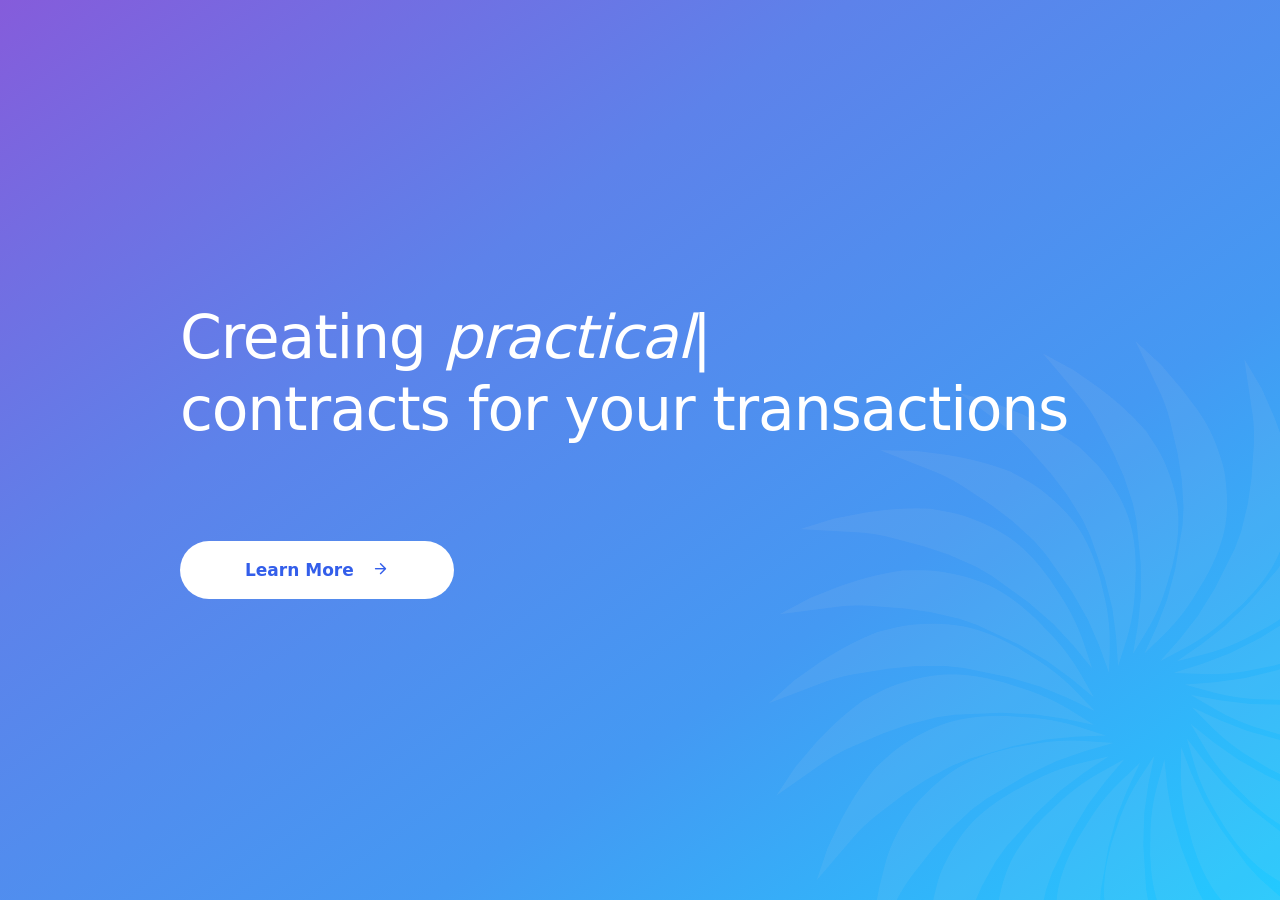
==== index.html @ 9eae4f47 "Initial commit" ====
<!doctype html>
<html lang="en">
  <head>
    <!--Website designed and developed by Drie Design. Have an exciting project in mind? Reach out to info@drie.design and check out our projects at https://drie.design -->

    <meta charset="utf-8" />
    <meta name="viewport" content="width=device-width, initial-scale=1" />
    
    <!-- Favicon -->
    <link rel="shortcut icon" href="./assets/img/favicon/faviconPurple.png" type="image/x-icon" />
    
    <!-- Map CSS -->
    <link rel="stylesheet" href="https://api.mapbox.com/mapbox-gl-js/v0.53.0/mapbox-gl.css" />
    
    <!-- Libs CSS -->
    <link rel="stylesheet" href="./assets/css/libs.bundle.css" />
    
    <!-- Theme CSS -->
    <link rel="stylesheet" href="./assets/css/theme.bundle.css" />

    <!-- Custom CSS -->
    <link rel="stylesheet" href="./assets/css/custom.css" />
    
    <!-- Title -->
    <title>Sarrah Borrey Law</title>
  </head>
  <body>

    
      
    
        <!-- Brand -->
        <!-- <a class="navbar-brand position-absolute top-0 right-0" href="./index.html">
          <img src="./assets/img/brand.png" class="navbar-brand-img" alt="..." width="50px">
        </a>
         -->
    

    <!-- WELCOME -->
    <section class="vh-100 gradientbg d-flex align-items-center">

        <!-- Image -->
        <img src="assets/img/Home/gearOutline.png" class="opacity-0 d-md-block d-none h-70 w-10 position-absolute end-0 bottom-0" alt="..." data-aos="fade-up" data-aos-delay="100">

      <div class="container">
        <div class="align-items-center">
          <!-- <div class="col-12 col-md-5 col-lg-6 order-md-2"> -->
           
        
          </div>
        

            <!-- Heading -->
            <h1 class="display-2 text-start text-white">
              Creating <span><span class = "fst-italic" data-typed='{"strings": ["practical", "professional", "effective"]}'></span></span> <br>
              contracts for your transactions
            </h1>

            <!-- Text -->
            
            <!-- Buttons -->
            <div class="text-center pt-10 text-md-start">
              <a href="home.html" class="btn btn-index btn-white lift">
                Learn More <i class="fe fe-arrow-right d-none d-md-inline ms-3"></i>
              </a>
            </div>

          </div>
        </div> <!-- / .row -->
      </div> <!-- / .container -->
    </section>



    <!-- JAVASCRIPT -->
    <!-- Map JS -->
    <script src='https://api.mapbox.com/mapbox-gl-js/v0.53.0/mapbox-gl.js'></script>
    
    <!-- Vendor JS -->
    <script src="./assets/js/vendor.bundle.js"></script>
    
    <!-- Theme JS -->
    <script src="./assets/js/theme.bundle.js"></script>

  </body>
</html>
---- assets/css/libs.bundle.css ----
[data-aos][data-aos][data-aos-duration="50"],body[data-aos-duration="50"] [data-aos]{transition-duration:50ms}[data-aos][data-aos][data-aos-delay="50"],body[data-aos-delay="50"] [data-aos]{transition-delay:0s}[data-aos][data-aos][data-aos-delay="50"].aos-animate,body[data-aos-delay="50"] [data-aos].aos-animate{transition-delay:50ms}[data-aos][data-aos][data-aos-duration="100"],body[data-aos-duration="100"] [data-aos]{transition-duration:.1s}[data-aos][data-aos][data-aos-delay="100"],body[data-aos-delay="100"] [data-aos]{transition-delay:0s}[data-aos][data-aos][data-aos-delay="100"].aos-animate,body[data-aos-delay="100"] [data-aos].aos-animate{transition-delay:.1s}[data-aos][data-aos][data-aos-duration="150"],body[data-aos-duration="150"] [data-aos]{transition-duration:.15s}[data-aos][data-aos][data-aos-delay="150"],body[data-aos-delay="150"] [data-aos]{transition-delay:0s}[data-aos][data-aos][data-aos-delay="150"].aos-animate,body[data-aos-delay="150"] [data-aos].aos-animate{transition-delay:.15s}[data-aos][data-aos][data-aos-duration="200"],body[data-aos-duration="200"] [data-aos]{transition-duration:.2s}[data-aos][data-aos][data-aos-delay="200"],body[data-aos-delay="200"] [data-aos]{transition-delay:0s}[data-aos][data-aos][data-aos-delay="200"].aos-animate,body[data-aos-delay="200"] [data-aos].aos-animate{transition-delay:.2s}[data-aos][data-aos][data-aos-duration="250"],body[data-aos-duration="250"] [data-aos]{transition-duration:.25s}[data-aos][data-aos][data-aos-delay="250"],body[data-aos-delay="250"] [data-aos]{transition-delay:0s}[data-aos][data-aos][data-aos-delay="250"].aos-animate,body[data-aos-delay="250"] [data-aos].aos-animate{transition-delay:.25s}[data-aos][data-aos][data-aos-duration="300"],body[data-aos-duration="300"] [data-aos]{transition-duration:.3s}[data-aos][data-aos][data-aos-delay="300"],body[data-aos-delay="300"] [data-aos]{transition-delay:0s}[data-aos][data-aos][data-aos-delay="300"].aos-animate,body[data-aos-delay="300"] [data-aos].aos-animate{transition-delay:.3s}[data-aos][data-aos][data-aos-duration="350"],body[data-aos-duration="350"] [data-aos]{transition-duration:.35s}[data-aos][data-aos][data-aos-delay="350"],body[data-aos-delay="350"] [data-aos]{transition-delay:0s}[data-aos][data-aos][data-aos-delay="350"].aos-animate,body[data-aos-delay="350"] [data-aos].aos-animate{transition-delay:.35s}[data-aos][data-aos][data-aos-duration="400"],body[data-aos-duration="400"] [data-aos]{transition-duration:.4s}[data-aos][data-aos][data-aos-delay="400"],body[data-aos-delay="400"] [data-aos]{transition-delay:0s}[data-aos][data-aos][data-aos-delay="400"].aos-animate,body[data-aos-delay="400"] [data-aos].aos-animate{transition-delay:.4s}[data-aos][data-aos][data-aos-duration="450"],body[data-aos-duration="450"] [data-aos]{transition-duration:.45s}[data-aos][data-aos][data-aos-delay="450"],body[data-aos-delay="450"] [data-aos]{transition-delay:0s}[data-aos][data-aos][data-aos-delay="450"].aos-animate,body[data-aos-delay="450"] [data-aos].aos-animate{transition-delay:.45s}[data-aos][data-aos][data-aos-duration="500"],body[data-aos-duration="500"] [data-aos]{transition-duration:.5s}[data-aos][data-aos][data-aos-delay="500"],body[data-aos-delay="500"] [data-aos]{transition-delay:0s}[data-aos][data-aos][data-aos-delay="500"].aos-animate,body[data-aos-delay="500"] [data-aos].aos-animate{transition-delay:.5s}[data-aos][data-aos][data-aos-duration="550"],body[data-aos-duration="550"] [data-aos]{transition-duration:.55s}[data-aos][data-aos][data-aos-delay="550"],body[data-aos-delay="550"] [data-aos]{transition-delay:0s}[data-aos][data-aos][data-aos-delay="550"].aos-animate,body[data-aos-delay="550"] [data-aos].aos-animate{transition-delay:.55s}[data-aos][data-aos][data-aos-duration="600"],body[data-aos-duration="600"] [data-aos]{transition-duration:.6s}[data-aos][data-aos][data-aos-delay="600"],body[data-aos-delay="600"] [data-aos]{transition-delay:0s}[data-aos][data-aos][data-aos-delay="600"].aos-animate,body[data-aos-delay="600"] [data-aos].aos-animate{transition-delay:.6s}[data-aos][data-aos][data-aos-duration="650"],body[data-aos-duration="650"] [data-aos]{transition-duration:.65s}[data-aos][data-aos][data-aos-delay="650"],body[data-aos-delay="650"] [data-aos]{transition-delay:0s}[data-aos][data-aos][data-aos-delay="650"].aos-animate,body[data-aos-delay="650"] [data-aos].aos-animate{transition-delay:.65s}[data-aos][data-aos][data-aos-duration="700"],body[data-aos-duration="700"] [data-aos]{transition-duration:.7s}[data-aos][data-aos][data-aos-delay="700"],body[data-aos-delay="700"] [data-aos]{transition-delay:0s}[data-aos][data-aos][data-aos-delay="700"].aos-animate,body[data-aos-delay="700"] [data-aos].aos-animate{transition-delay:.7s}[data-aos][data-aos][data-aos-duration="750"],body[data-aos-duration="750"] [data-aos]{transition-duration:.75s}[data-aos][data-aos][data-aos-delay="750"],body[data-aos-delay="750"] [data-aos]{transition-delay:0s}[data-aos][data-aos][data-aos-delay="750"].aos-animate,body[data-aos-delay="750"] [data-aos].aos-animate{transition-delay:.75s}[data-aos][data-aos][data-aos-duration="800"],body[data-aos-duration="800"] [data-aos]{transition-duration:.8s}[data-aos][data-aos][data-aos-delay="800"],body[data-aos-delay="800"] [data-aos]{transition-delay:0s}[data-aos][data-aos][data-aos-delay="800"].aos-animate,body[data-aos-delay="800"] [data-aos].aos-animate{transition-delay:.8s}[data-aos][data-aos][data-aos-duration="850"],body[data-aos-duration="850"] [data-aos]{transition-duration:.85s}[data-aos][data-aos][data-aos-delay="850"],body[data-aos-delay="850"] [data-aos]{transition-delay:0s}[data-aos][data-aos][data-aos-delay="850"].aos-animate,body[data-aos-delay="850"] [data-aos].aos-animate{transition-delay:.85s}[data-aos][data-aos][data-aos-duration="900"],body[data-aos-duration="900"] [data-aos]{transition-duration:.9s}[data-aos][data-aos][data-aos-delay="900"],body[data-aos-delay="900"] [data-aos]{transition-delay:0s}[data-aos][data-aos][data-aos-delay="900"].aos-animate,body[data-aos-delay="900"] [data-aos].aos-animate{transition-delay:.9s}[data-aos][data-aos][data-aos-duration="950"],body[data-aos-duration="950"] [data-aos]{transition-duration:.95s}[data-aos][data-aos][data-aos-delay="950"],body[data-aos-delay="950"] [data-aos]{transition-delay:0s}[data-aos][data-aos][data-aos-delay="950"].aos-animate,body[data-aos-delay="950"] [data-aos].aos-animate{transition-delay:.95s}[data-aos][data-aos][data-aos-duration="1000"],body[data-aos-duration="1000"] [data-aos]{transition-duration:1s}[data-aos][data-aos][data-aos-delay="1000"],body[data-aos-delay="1000"] [data-aos]{transition-delay:0s}[data-aos][data-aos][data-aos-delay="1000"].aos-animate,body[data-aos-delay="1000"] [data-aos].aos-animate{transition-delay:1s}[data-aos][data-aos][data-aos-duration="1050"],body[data-aos-duration="1050"] [data-aos]{transition-duration:1.05s}[data-aos][data-aos][data-aos-delay="1050"],body[data-aos-delay="1050"] [data-aos]{transition-delay:0s}[data-aos][data-aos][data-aos-delay="1050"].aos-animate,body[data-aos-delay="1050"] [data-aos].aos-animate{transition-delay:1.05s}[data-aos][data-aos][data-aos-duration="1100"],body[data-aos-duration="1100"] [data-aos]{transition-duration:1.1s}[data-aos][data-aos][data-aos-delay="1100"],body[data-aos-delay="1100"] [data-aos]{transition-delay:0s}[data-aos][data-aos][data-aos-delay="1100"].aos-animate,body[data-aos-delay="1100"] [data-aos].aos-animate{transition-delay:1.1s}[data-aos][data-aos][data-aos-duration="1150"],body[data-aos-duration="1150"] [data-aos]{transition-duration:1.15s}[data-aos][data-aos][data-aos-delay="1150"],body[data-aos-delay="1150"] [data-aos]{transition-delay:0s}[data-aos][data-aos][data-aos-delay="1150"].aos-animate,body[data-aos-delay="1150"] [data-aos].aos-animate{transition-delay:1.15s}[data-aos][data-aos][data-aos-duration="1200"],body[data-aos-duration="1200"] [data-aos]{transition-duration:1.2s}[data-aos][data-aos][data-aos-delay="1200"],body[data-aos-delay="1200"] [data-aos]{transition-delay:0s}[data-aos][data-aos][data-aos-delay="1200"].aos-animate,body[data-aos-delay="1200"] [data-aos].aos-animate{transition-delay:1.2s}[data-aos][data-aos][data-aos-duration="1250"],body[data-aos-duration="1250"] [data-aos]{transition-duration:1.25s}[data-aos][data-aos][data-aos-delay="1250"],body[data-aos-delay="1250"] [data-aos]{transition-delay:0s}[data-aos][data-aos][data-aos-delay="1250"].aos-animate,body[data-aos-delay="1250"] [data-aos].aos-animate{transition-delay:1.25s}[data-aos][data-aos][data-aos-duration="1300"],body[data-aos-duration="1300"] [data-aos]{transition-duration:1.3s}[data-aos][data-aos][data-aos-delay="1300"],body[data-aos-delay="1300"] [data-aos]{transition-delay:0s}[data-aos][data-aos][data-aos-delay="1300"].aos-animate,body[data-aos-delay="1300"] [data-aos].aos-animate{transition-delay:1.3s}[data-aos][data-aos][data-aos-duration="1350"],body[data-aos-duration="1350"] [data-aos]{transition-duration:1.35s}[data-aos][data-aos][data-aos-delay="1350"],body[data-aos-delay="1350"] [data-aos]{transition-delay:0s}[data-aos][data-aos][data-aos-delay="1350"].aos-animate,body[data-aos-delay="1350"] [data-aos].aos-animate{transition-delay:1.35s}[data-aos][data-aos][data-aos-duration="1400"],body[data-aos-duration="1400"] [data-aos]{transition-duration:1.4s}[data-aos][data-aos][data-aos-delay="1400"],body[data-aos-delay="1400"] [data-aos]{transition-delay:0s}[data-aos][data-aos][data-aos-delay="1400"].aos-animate,body[data-aos-delay="1400"] [data-aos].aos-animate{transition-delay:1.4s}[data-aos][data-aos][data-aos-duration="1450"],body[data-aos-duration="1450"] [data-aos]{transition-duration:1.45s}[data-aos][data-aos][data-aos-delay="1450"],body[data-aos-delay="1450"] [data-aos]{transition-delay:0s}[data-aos][data-aos][data-aos-delay="1450"].aos-animate,body[data-aos-delay="1450"] [data-aos].aos-animate{transition-delay:1.45s}[data-aos][data-aos][data-aos-duration="1500"],body[data-aos-duration="1500"] [data-aos]{transition-duration:1.5s}[data-aos][data-aos][data-aos-delay="1500"],body[data-aos-delay="1500"] [data-aos]{transition-delay:0s}[data-aos][data-aos][data-aos-delay="1500"].aos-animate,body[data-aos-delay="1500"] [data-aos].aos-animate{transition-delay:1.5s}[data-aos][data-aos][data-aos-duration="1550"],body[data-aos-duration="1550"] [data-aos]{transition-duration:1.55s}[data-aos][data-aos][data-aos-delay="1550"],body[data-aos-delay="1550"] [data-aos]{transition-delay:0s}[data-aos][data-aos][data-aos-delay="1550"].aos-animate,body[data-aos-delay="1550"] [data-aos].aos-animate{transition-delay:1.55s}[data-aos][data-aos][data-aos-duration="1600"],body[data-aos-duration="1600"] [data-aos]{transition-duration:1.6s}[data-aos][data-aos][data-aos-delay="1600"],body[data-aos-delay="1600"] [data-aos]{transition-delay:0s}[data-aos][data-aos][data-aos-delay="1600"].aos-animate,body[data-aos-delay="1600"] [data-aos].aos-animate{transition-delay:1.6s}[data-aos][data-aos][data-aos-duration="1650"],body[data-aos-duration="1650"] [data-aos]{transition-duration:1.65s}[data-aos][data-aos][data-aos-delay="1650"],body[data-aos-delay="1650"] [data-aos]{transition-delay:0s}[data-aos][data-aos][data-aos-delay="1650"].aos-animate,body[data-aos-delay="1650"] [data-aos].aos-animate{transition-delay:1.65s}[data-aos][data-aos][data-aos-duration="1700"],body[data-aos-duration="1700"] [data-aos]{transition-duration:1.7s}[data-aos][data-aos][data-aos-delay="1700"],body[data-aos-delay="1700"] [data-aos]{transition-delay:0s}[data-aos][data-aos][data-aos-delay="1700"].aos-animate,body[data-aos-delay="1700"] [data-aos].aos-animate{transition-delay:1.7s}[data-aos][data-aos][data-aos-duration="1750"],body[data-aos-duration="1750"] [data-aos]{transition-duration:1.75s}[data-aos][data-aos][data-aos-delay="1750"],body[data-aos-delay="1750"] [data-aos]{transition-delay:0s}[data-aos][data-aos][data-aos-delay="1750"].aos-animate,body[data-aos-delay="1750"] [data-aos].aos-animate{transition-delay:1.75s}[data-aos][data-aos][data-aos-duration="1800"],body[data-aos-duration="1800"] [data-aos]{transition-duration:1.8s}[data-aos][data-aos][data-aos-delay="1800"],body[data-aos-delay="1800"] [data-aos]{transition-delay:0s}[data-aos][data-aos][data-aos-delay="1800"].aos-animate,body[data-aos-delay="1800"] [data-aos].aos-animate{transition-delay:1.8s}[data-aos][data-aos][data-aos-duration="1850"],body[data-aos-duration="1850"] [data-aos]{transition-duration:1.85s}[data-aos][data-aos][data-aos-delay="1850"],body[data-aos-delay="1850"] [data-aos]{transition-delay:0s}[data-aos][data-aos][data-aos-delay="1850"].aos-animate,body[data-aos-delay="1850"] [data-aos].aos-animate{transition-delay:1.85s}[data-aos][data-aos][data-aos-duration="1900"],body[data-aos-duration="1900"] [data-aos]{transition-duration:1.9s}[data-aos][data-aos][data-aos-delay="1900"],body[data-aos-delay="1900"] [data-aos]{transition-delay:0s}[data-aos][data-aos][data-aos-delay="1900"].aos-animate,body[data-aos-delay="1900"] [data-aos].aos-animate{transition-delay:1.9s}[data-aos][data-aos][data-aos-duration="1950"],body[data-aos-duration="1950"] [data-aos]{transition-duration:1.95s}[data-aos][data-aos][data-aos-delay="1950"],body[data-aos-delay="1950"] [data-aos]{transition-delay:0s}[data-aos][data-aos][data-aos-delay="1950"].aos-animate,body[data-aos-delay="1950"] [data-aos].aos-animate{transition-delay:1.95s}[data-aos][data-aos][data-aos-duration="2000"],body[data-aos-duration="2000"] [data-aos]{transition-duration:2s}[data-aos][data-aos][data-aos-delay="2000"],body[data-aos-delay="2000"] [data-aos]{transition-delay:0s}[data-aos][data-aos][data-aos-delay="2000"].aos-animate,body[data-aos-delay="2000"] [data-aos].aos-animate{transition-delay:2s}[data-aos][data-aos][data-aos-duration="2050"],body[data-aos-duration="2050"] [data-aos]{transition-duration:2.05s}[data-aos][data-aos][data-aos-delay="2050"],body[data-aos-delay="2050"] [data-aos]{transition-delay:0s}[data-aos][data-aos][data-aos-delay="2050"].aos-animate,body[data-aos-delay="2050"] [data-aos].aos-animate{transition-delay:2.05s}[data-aos][data-aos][data-aos-duration="2100"],body[data-aos-duration="2100"] [data-aos]{transition-duration:2.1s}[data-aos][data-aos][data-aos-delay="2100"],body[data-aos-delay="2100"] [data-aos]{transition-delay:0s}[data-aos][data-aos][data-aos-delay="2100"].aos-animate,body[data-aos-delay="2100"] [data-aos].aos-animate{transition-delay:2.1s}[data-aos][data-aos][data-aos-duration="2150"],body[data-aos-duration="2150"] [data-aos]{transition-duration:2.15s}[data-aos][data-aos][data-aos-delay="2150"],body[data-aos-delay="2150"] [data-aos]{transition-delay:0s}[data-aos][data-aos][data-aos-delay="2150"].aos-animate,body[data-aos-delay="2150"] [data-aos].aos-animate{transition-delay:2.15s}[data-aos][data-aos][data-aos-duration="2200"],body[data-aos-duration="2200"] [data-aos]{transition-duration:2.2s}[data-aos][data-aos][data-aos-delay="2200"],body[data-aos-delay="2200"] [data-aos]{transition-delay:0s}[data-aos][data-aos][data-aos-delay="2200"].aos-animate,body[data-aos-delay="2200"] [data-aos].aos-animate{transition-delay:2.2s}[data-aos][data-aos][data-aos-duration="2250"],body[data-aos-duration="2250"] [data-aos]{transition-duration:2.25s}[data-aos][data-aos][data-aos-delay="2250"],body[data-aos-delay="2250"] [data-aos]{transition-delay:0s}[data-aos][data-aos][data-aos-delay="2250"].aos-animate,body[data-aos-delay="2250"] [data-aos].aos-animate{transition-delay:2.25s}[data-aos][data-aos][data-aos-duration="2300"],body[data-aos-duration="2300"] [data-aos]{transition-duration:2.3s}[data-aos][data-aos][data-aos-delay="2300"],body[data-aos-delay="2300"] [data-aos]{transition-delay:0s}[data-aos][data-aos][data-aos-delay="2300"].aos-animate,body[data-aos-delay="2300"] [data-aos].aos-animate{transition-delay:2.3s}[data-aos][data-aos][data-aos-duration="2350"],body[data-aos-duration="2350"] [data-aos]{transition-duration:2.35s}[data-aos][data-aos][data-aos-delay="2350"],body[data-aos-delay="2350"] [data-aos]{transition-delay:0s}[data-aos][data-aos][data-aos-delay="2350"].aos-animate,body[data-aos-delay="2350"] [data-aos].aos-animate{transition-delay:2.35s}[data-aos][data-aos][data-aos-duration="2400"],body[data-aos-duration="2400"] [data-aos]{transition-duration:2.4s}[data-aos][data-aos][data-aos-delay="2400"],body[data-aos-delay="2400"] [data-aos]{transition-delay:0s}[data-aos][data-aos][data-aos-delay="2400"].aos-animate,body[data-aos-delay="2400"] [data-aos].aos-animate{transition-delay:2.4s}[data-aos][data-aos][data-aos-duration="2450"],body[data-aos-duration="2450"] [data-aos]{transition-duration:2.45s}[data-aos][data-aos][data-aos-delay="2450"],body[data-aos-delay="2450"] [data-aos]{transition-delay:0s}[data-aos][data-aos][data-aos-delay="2450"].aos-animate,body[data-aos-delay="2450"] [data-aos].aos-animate{transition-delay:2.45s}[data-aos][data-aos][data-aos-duration="2500"],body[data-aos-duration="2500"] [data-aos]{transition-duration:2.5s}[data-aos][data-aos][data-aos-delay="2500"],body[data-aos-delay="2500"] [data-aos]{transition-delay:0s}[data-aos][data-aos][data-aos-delay="2500"].aos-animate,body[data-aos-delay="2500"] [data-aos].aos-animate{transition-delay:2.5s}[data-aos][data-aos][data-aos-duration="2550"],body[data-aos-duration="2550"] [data-aos]{transition-duration:2.55s}[data-aos][data-aos][data-aos-delay="2550"],body[data-aos-delay="2550"] [data-aos]{transition-delay:0s}[data-aos][data-aos][data-aos-delay="2550"].aos-animate,body[data-aos-delay="2550"] [data-aos].aos-animate{transition-delay:2.55s}[data-aos][data-aos][data-aos-duration="2600"],body[data-aos-duration="2600"] [data-aos]{transition-duration:2.6s}[data-aos][data-aos][data-aos-delay="2600"],body[data-aos-delay="2600"] [data-aos]{transition-delay:0s}[data-aos][data-aos][data-aos-delay="2600"].aos-animate,body[data-aos-delay="2600"] [data-aos].aos-animate{transition-delay:2.6s}[data-aos][data-aos][data-aos-duration="2650"],body[data-aos-duration="2650"] [data-aos]{transition-duration:2.65s}[data-aos][data-aos][data-aos-delay="2650"],body[data-aos-delay="2650"] [data-aos]{transition-delay:0s}[data-aos][data-aos][data-aos-delay="2650"].aos-animate,body[data-aos-delay="2650"] [data-aos].aos-animate{transition-delay:2.65s}[data-aos][data-aos][data-aos-duration="2700"],body[data-aos-duration="2700"] [data-aos]{transition-duration:2.7s}[data-aos][data-aos][data-aos-delay="2700"],body[data-aos-delay="2700"] [data-aos]{transition-delay:0s}[data-aos][data-aos][data-aos-delay="2700"].aos-animate,body[data-aos-delay="2700"] [data-aos].aos-animate{transition-delay:2.7s}[data-aos][data-aos][data-aos-duration="2750"],body[data-aos-duration="2750"] [data-aos]{transition-duration:2.75s}[data-aos][data-aos][data-aos-delay="2750"],body[data-aos-delay="2750"] [data-aos]{transition-delay:0s}[data-aos][data-aos][data-aos-delay="2750"].aos-animate,body[data-aos-delay="2750"] [data-aos].aos-animate{transition-delay:2.75s}[data-aos][data-aos][data-aos-duration="2800"],body[data-aos-duration="2800"] [data-aos]{transition-duration:2.8s}[data-aos][data-aos][data-aos-delay="2800"],body[data-aos-delay="2800"] [data-aos]{transition-delay:0s}[data-aos][data-aos][data-aos-delay="2800"].aos-animate,body[data-aos-delay="2800"] [data-aos].aos-animate{transition-delay:2.8s}[data-aos][data-aos][data-aos-duration="2850"],body[data-aos-duration="2850"] [data-aos]{transition-duration:2.85s}[data-aos][data-aos][data-aos-delay="2850"],body[data-aos-delay="2850"] [data-aos]{transition-delay:0s}[data-aos][data-aos][data-aos-delay="2850"].aos-animate,body[data-aos-delay="2850"] [data-aos].aos-animate{transition-delay:2.85s}[data-aos][data-aos][data-aos-duration="2900"],body[data-aos-duration="2900"] [data-aos]{transition-duration:2.9s}[data-aos][data-aos][data-aos-delay="2900"],body[data-aos-delay="2900"] [data-aos]{transition-delay:0s}[data-aos][data-aos][data-aos-delay="2900"].aos-animate,body[data-aos-delay="2900"] [data-aos].aos-animate{transition-delay:2.9s}[data-aos][data-aos][data-aos-duration="2950"],body[data-aos-duration="2950"] [data-aos]{transition-duration:2.95s}[data-aos][data-aos][data-aos-delay="2950"],body[data-aos-delay="2950"] [data-aos]{transition-delay:0s}[data-aos][data-aos][data-aos-delay="2950"].aos-animate,body[data-aos-delay="2950"] [data-aos].aos-animate{transition-delay:2.95s}[data-aos][data-aos][data-aos-duration="3000"],body[data-aos-duration="3000"] [data-aos]{transition-duration:3s}[data-aos][data-aos][data-aos-delay="3000"],body[data-aos-delay="3000"] [data-aos]{transition-delay:0s}[data-aos][data-aos][data-aos-delay="3000"].aos-animate,body[data-aos-delay="3000"] [data-aos].aos-animate{transition-delay:3s}[data-aos]{pointer-events:none}[data-aos].aos-animate{pointer-events:auto}[data-aos][data-aos][data-aos-easing=linear],body[data-aos-easing=linear] [data-aos]{transition-timing-function:cubic-bezier(.25,.25,.75,.75)}[data-aos][data-aos][data-aos-easing=ease],body[data-aos-easing=ease] [data-aos]{transition-timing-function:ease}[data-aos][data-aos][data-aos-easing=ease-in],body[data-aos-easing=ease-in] [data-aos]{transition-timing-function:ease-in}[data-aos][data-aos][data-aos-easing=ease-out],body[data-aos-easing=ease-out] [data-aos]{transition-timing-function:ease-out}[data-aos][data-aos][data-aos-easing=ease-in-out],body[data-aos-easing=ease-in-out] [data-aos]{transition-timing-function:ease-in-out}[data-aos][data-aos][data-aos-easing=ease-in-back],body[data-aos-easing=ease-in-back] [data-aos]{transition-timing-function:cubic-bezier(.6,-.28,.735,.045)}[data-aos][data-aos][data-aos-easing=ease-out-back],body[data-aos-easing=ease-out-back] [data-aos]{transition-timing-function:cubic-bezier(.175,.885,.32,1.275)}[data-aos][data-aos][data-aos-easing=ease-in-out-back],body[data-aos-easing=ease-in-out-back] [data-aos]{transition-timing-function:cubic-bezier(.68,-.55,.265,1.55)}[data-aos][data-aos][data-aos-easing=ease-in-sine],body[data-aos-easing=ease-in-sine] [data-aos]{transition-timing-function:cubic-bezier(.47,0,.745,.715)}[data-aos][data-aos][data-aos-easing=ease-out-sine],body[data-aos-easing=ease-out-sine] [data-aos]{transition-timing-function:cubic-bezier(.39,.575,.565,1)}[data-aos][data-aos][data-aos-easing=ease-in-out-sine],body[data-aos-easing=ease-in-out-sine] [data-aos]{transition-timing-function:cubic-bezier(.445,.05,.55,.95)}[data-aos][data-aos][data-aos-easing=ease-in-quad],body[data-aos-easing=ease-in-quad] [data-aos]{transition-timing-function:cubic-bezier(.55,.085,.68,.53)}[data-aos][data-aos][data-aos-easing=ease-out-quad],body[data-aos-easing=ease-out-quad] [data-aos]{transition-timing-function:cubic-bezier(.25,.46,.45,.94)}[data-aos][data-aos][data-aos-easing=ease-in-out-quad],body[data-aos-easing=ease-in-out-quad] [data-aos]{transition-timing-function:cubic-bezier(.455,.03,.515,.955)}[data-aos][data-aos][data-aos-easing=ease-in-cubic],body[data-aos-easing=ease-in-cubic] [data-aos]{transition-timing-function:cubic-bezier(.55,.085,.68,.53)}[data-aos][data-aos][data-aos-easing=ease-out-cubic],body[data-aos-easing=ease-out-cubic] [data-aos]{transition-timing-function:cubic-bezier(.25,.46,.45,.94)}[data-aos][data-aos][data-aos-easing=ease-in-out-cubic],body[data-aos-easing=ease-in-out-cubic] [data-aos]{transition-timing-function:cubic-bezier(.455,.03,.515,.955)}[data-aos][data-aos][data-aos-easing=ease-in-quart],body[data-aos-easing=ease-in-quart] [data-aos]{transition-timing-function:cubic-bezier(.55,.085,.68,.53)}[data-aos][data-aos][data-aos-easing=ease-out-quart],body[data-aos-easing=ease-out-quart] [data-aos]{transition-timing-function:cubic-bezier(.25,.46,.45,.94)}[data-aos][data-aos][data-aos-easing=ease-in-out-quart],body[data-aos-easing=ease-in-out-quart] [data-aos]{transition-timing-function:cubic-bezier(.455,.03,.515,.955)}@media screen{html:not(.no-js) [data-aos^=fade][data-aos^=fade]{opacity:0;transition-property:opacity,-webkit-transform;transition-property:opacity,transform;transition-property:opacity,transform,-webkit-transform}html:not(.no-js) [data-aos^=fade][data-aos^=fade].aos-animate{opacity:1;-webkit-transform:none;transform:none}html:not(.no-js) [data-aos=fade-up]{-webkit-transform:translate3d(0,100px,0);transform:translate3d(0,100px,0)}html:not(.no-js) [data-aos=fade-down]{-webkit-transform:translate3d(0,-100px,0);transform:translate3d(0,-100px,0)}html:not(.no-js) [data-aos=fade-right]{-webkit-transform:translate3d(-100px,0,0);transform:translate3d(-100px,0,0)}html:not(.no-js) [data-aos=fade-left]{-webkit-transform:translate3d(100px,0,0);transform:translate3d(100px,0,0)}html:not(.no-js) [data-aos=fade-up-right]{-webkit-transform:translate3d(-100px,100px,0);transform:translate3d(-100px,100px,0)}html:not(.no-js) [data-aos=fade-up-left]{-webkit-transform:translate3d(100px,100px,0);transform:translate3d(100px,100px,0)}html:not(.no-js) [data-aos=fade-down-right]{-webkit-transform:translate3d(-100px,-100px,0);transform:translate3d(-100px,-100px,0)}html:not(.no-js) [data-aos=fade-down-left]{-webkit-transform:translate3d(100px,-100px,0);transform:translate3d(100px,-100px,0)}html:not(.no-js) [data-aos^=zoom][data-aos^=zoom]{opacity:0;transition-property:opacity,-webkit-transform;transition-property:opacity,transform;transition-property:opacity,transform,-webkit-transform}html:not(.no-js) [data-aos^=zoom][data-aos^=zoom].aos-animate{opacity:1;-webkit-transform:translateZ(0) scale(1);transform:translateZ(0) scale(1)}html:not(.no-js) [data-aos=zoom-in]{-webkit-transform:scale(.6);transform:scale(.6)}html:not(.no-js) [data-aos=zoom-in-up]{-webkit-transform:translate3d(0,100px,0) scale(.6);transform:translate3d(0,100px,0) scale(.6)}html:not(.no-js) [data-aos=zoom-in-down]{-webkit-transform:translate3d(0,-100px,0) scale(.6);transform:translate3d(0,-100px,0) scale(.6)}html:not(.no-js) [data-aos=zoom-in-right]{-webkit-transform:translate3d(-100px,0,0) scale(.6);transform:translate3d(-100px,0,0) scale(.6)}html:not(.no-js) [data-aos=zoom-in-left]{-webkit-transform:translate3d(100px,0,0) scale(.6);transform:translate3d(100px,0,0) scale(.6)}html:not(.no-js) [data-aos=zoom-out]{-webkit-transform:scale(1.2);transform:scale(1.2)}html:not(.no-js) [data-aos=zoom-out-up]{-webkit-transform:translate3d(0,100px,0) scale(1.2);transform:translate3d(0,100px,0) scale(1.2)}html:not(.no-js) [data-aos=zoom-out-down]{-webkit-transform:translate3d(0,-100px,0) scale(1.2);transform:translate3d(0,-100px,0) scale(1.2)}html:not(.no-js) [data-aos=zoom-out-right]{-webkit-transform:translate3d(-100px,0,0) scale(1.2);transform:translate3d(-100px,0,0) scale(1.2)}html:not(.no-js) [data-aos=zoom-out-left]{-webkit-transform:translate3d(100px,0,0) scale(1.2);transform:translate3d(100px,0,0) scale(1.2)}html:not(.no-js) [data-aos^=slide][data-aos^=slide]{transition-property:-webkit-transform;transition-property:transform;transition-property:transform,-webkit-transform;visibility:hidden}html:not(.no-js) [data-aos^=slide][data-aos^=slide].aos-animate{-webkit-transform:translateZ(0);transform:translateZ(0);visibility:visible}html:not(.no-js) [data-aos=slide-up]{-webkit-transform:translate3d(0,100%,0);transform:translate3d(0,100%,0)}html:not(.no-js) [data-aos=slide-down]{-webkit-transform:translate3d(0,-100%,0);transform:translate3d(0,-100%,0)}html:not(.no-js) [data-aos=slide-right]{-webkit-transform:translate3d(-100%,0,0);transform:translate3d(-100%,0,0)}html:not(.no-js) [data-aos=slide-left]{-webkit-transform:translate3d(100%,0,0);transform:translate3d(100%,0,0)}html:not(.no-js) [data-aos^=flip][data-aos^=flip]{-webkit-backface-visibility:hidden;backface-visibility:hidden;transition-property:-webkit-transform;transition-property:transform;transition-property:transform,-webkit-transform}html:not(.no-js) [data-aos=flip-left]{-webkit-transform:perspective(2500px) rotateY(-100deg);transform:perspective(2500px) rotateY(-100deg)}html:not(.no-js) [data-aos=flip-left].aos-animate{-webkit-transform:perspective(2500px) rotateY(0);transform:perspective(2500px) rotateY(0)}html:not(.no-js) [data-aos=flip-right]{-webkit-transform:perspective(2500px) rotateY(100deg);transform:perspective(2500px) rotateY(100deg)}html:not(.no-js) [data-aos=flip-right].aos-animate{-webkit-transform:perspective(2500px) rotateY(0);transform:perspective(2500px) rotateY(0)}html:not(.no-js) [data-aos=flip-up]{-webkit-transform:perspective(2500px) rotateX(-100deg);transform:perspective(2500px) rotateX(-100deg)}html:not(.no-js) [data-aos=flip-up].aos-animate{-webkit-transform:perspective(2500px) rotateX(0);transform:perspective(2500px) rotateX(0)}html:not(.no-js) [data-aos=flip-down]{-webkit-transform:perspective(2500px) rotateX(100deg);transform:perspective(2500px) rotateX(100deg)}html:not(.no-js) [data-aos=flip-down].aos-animate{-webkit-transform:perspective(2500px) rotateX(0);transform:perspective(2500px) rotateX(0)}}
/*! Flickity v3.0.0
https://flickity.metafizzy.co
---------------------------------------------- */.flickity-enabled{position:relative}.flickity-enabled:focus{outline:0}.flickity-viewport{height:100%;overflow:hidden;position:relative;touch-action:pan-y}.flickity-slider{height:100%;left:0;position:absolute;width:100%}.flickity-rtl .flickity-slider{left:unset;right:0}.flickity-enabled.is-draggable{-webkit-tap-highlight-color:transparent;user-select:none}.flickity-enabled.is-draggable .flickity-viewport{cursor:move;cursor:grab}.flickity-enabled.is-draggable .flickity-viewport.is-pointer-down{cursor:grabbing}.flickity-cell{left:0;position:absolute}.flickity-rtl .flickity-cell{left:unset;right:0}.flickity-button{background:hsla(0,0%,100%,.75);border:none;color:#333;position:absolute}.flickity-button:hover{background:#fff;cursor:pointer}.flickity-button:focus{box-shadow:0 0 0 5px #19f;outline:0}.flickity-button:active{opacity:.6}.flickity-button:disabled{cursor:auto;opacity:.3;pointer-events:none}.flickity-button-icon{fill:currentColor}.flickity-prev-next-button{border-radius:50%;height:44px;top:50%;transform:translateY(-50%);width:44px}.flickity-prev-next-button.previous{left:10px}.flickity-prev-next-button.next{right:10px}.flickity-rtl .flickity-prev-next-button.previous{left:auto;right:10px}.flickity-rtl .flickity-prev-next-button.next{left:10px;right:auto}.flickity-prev-next-button .flickity-button-icon{height:60%;left:20%;position:absolute;top:20%;width:60%}.flickity-page-dots{bottom:-25px;display:flex;flex-wrap:wrap;justify-content:center;position:absolute;text-align:center;width:100%}.flickity-rtl .flickity-page-dots{direction:rtl}.flickity-page-dot{appearance:none;background:rgba(51,51,51,.25);border:none;border-radius:50%;cursor:pointer;display:block;height:10px;margin:0 8px;overflow:hidden;padding:0;text-indent:-9999px;width:10px}.flickity-rtl .flickity-page-dot{text-indent:9999px}.flickity-page-dot:focus{box-shadow:0 0 0 5px #19f;outline:0}.flickity-page-dot.is-selected{background:#333}.flickity-enabled.is-fade .flickity-slider>*{pointer-events:none;z-index:0}.flickity-enabled.is-fade .flickity-slider>.is-selected{pointer-events:auto;z-index:1}.hljs{background:#1e1e1e;color:#dcdcdc;display:block;overflow-x:auto;padding:.5em}.hljs-keyword,.hljs-link,.hljs-literal,.hljs-name,.hljs-symbol{color:#569cd6}.hljs-link{text-decoration:underline}.hljs-built_in,.hljs-type{color:#4ec9b0}.hljs-class,.hljs-number{color:#b8d7a3}.hljs-meta-string,.hljs-string{color:#d69d85}.hljs-regexp,.hljs-template-tag{color:#9a5334}.hljs-formula,.hljs-function,.hljs-params,.hljs-subst,.hljs-title{color:#dcdcdc}.hljs-comment,.hljs-quote{color:#57a64a;font-style:italic}.hljs-doctag{color:#608b4e}.hljs-meta,.hljs-meta-keyword,.hljs-tag{color:#9b9b9b}.hljs-template-variable,.hljs-variable{color:#bd63c5}.hljs-attr,.hljs-attribute,.hljs-builtin-name{color:#9cdcfe}.hljs-section{color:gold}.hljs-emphasis{font-style:italic}.hljs-strong{font-weight:700}.hljs-bullet,.hljs-selector-attr,.hljs-selector-class,.hljs-selector-id,.hljs-selector-pseudo,.hljs-selector-tag{color:#d7ba7d}.hljs-addition{background-color:#144212}.hljs-addition,.hljs-deletion{display:inline-block;width:100%}.hljs-deletion{background-color:#600}

/*!
 * Quill Editor v1.3.7
 * https://quilljs.com/
 * Copyright (c) 2014, Jason Chen
 * Copyright (c) 2013, salesforce.com
 */.ql-container{box-sizing:border-box;font-family:Helvetica,Arial,sans-serif;font-size:13px;height:100%;margin:0;position:relative}.ql-container.ql-disabled .ql-tooltip{visibility:hidden}.ql-container.ql-disabled .ql-editor ul[data-checked]>li:before{pointer-events:none}.ql-clipboard{height:1px;left:-100000px;overflow-y:hidden;position:absolute;top:50%}.ql-clipboard p{margin:0;padding:0}.ql-editor{word-wrap:break-word;box-sizing:border-box;height:100%;line-height:1.42;outline:none;overflow-y:auto;padding:12px 15px;tab-size:4;-moz-tab-size:4;text-align:left;white-space:pre-wrap}.ql-editor>*{cursor:text}.ql-editor blockquote,.ql-editor h1,.ql-editor h2,.ql-editor h3,.ql-editor h4,.ql-editor h5,.ql-editor h6,.ql-editor ol,.ql-editor p,.ql-editor pre,.ql-editor ul{counter-reset:list-1 list-2 list-3 list-4 list-5 list-6 list-7 list-8 list-9;margin:0;padding:0}.ql-editor ol,.ql-editor ul{padding-left:1.5em}.ql-editor ol>li,.ql-editor ul>li{list-style-type:none}.ql-editor ul>li:before{content:"\2022"}.ql-editor ul[data-checked=false],.ql-editor ul[data-checked=true]{pointer-events:none}.ql-editor ul[data-checked=false]>li *,.ql-editor ul[data-checked=true]>li *{pointer-events:all}.ql-editor ul[data-checked=false]>li:before,.ql-editor ul[data-checked=true]>li:before{color:#777;cursor:pointer;pointer-events:all}.ql-editor ul[data-checked=true]>li:before{content:"\2611"}.ql-editor ul[data-checked=false]>li:before{content:"\2610"}.ql-editor li:before{display:inline-block;white-space:nowrap;width:1.2em}.ql-editor li:not(.ql-direction-rtl):before{margin-left:-1.5em;margin-right:.3em;text-align:right}.ql-editor li.ql-direction-rtl:before{margin-left:.3em;margin-right:-1.5em}.ql-editor ol li:not(.ql-direction-rtl),.ql-editor ul li:not(.ql-direction-rtl){padding-left:1.5em}.ql-editor ol li.ql-direction-rtl,.ql-editor ul li.ql-direction-rtl{padding-right:1.5em}.ql-editor ol li{counter-increment:list-0;counter-reset:list-1 list-2 list-3 list-4 list-5 list-6 list-7 list-8 list-9}.ql-editor ol li:before{content:counter(list-0,decimal) ". "}.ql-editor ol li.ql-indent-1{counter-increment:list-1}.ql-editor ol li.ql-indent-1:before{content:counter(list-1,lower-alpha) ". "}.ql-editor ol li.ql-indent-1{counter-reset:list-2 list-3 list-4 list-5 list-6 list-7 list-8 list-9}.ql-editor ol li.ql-indent-2{counter-increment:list-2}.ql-editor ol li.ql-indent-2:before{content:counter(list-2,lower-roman) ". "}.ql-editor ol li.ql-indent-2{counter-reset:list-3 list-4 list-5 list-6 list-7 list-8 list-9}.ql-editor ol li.ql-indent-3{counter-increment:list-3}.ql-editor ol li.ql-indent-3:before{content:counter(list-3,decimal) ". "}.ql-editor ol li.ql-indent-3{counter-reset:list-4 list-5 list-6 list-7 list-8 list-9}.ql-editor ol li.ql-indent-4{counter-increment:list-4}.ql-editor ol li.ql-indent-4:before{content:counter(list-4,lower-alpha) ". "}.ql-editor ol li.ql-indent-4{counter-reset:list-5 list-6 list-7 list-8 list-9}.ql-editor ol li.ql-indent-5{counter-increment:list-5}.ql-editor ol li.ql-indent-5:before{content:counter(list-5,lower-roman) ". "}.ql-editor ol li.ql-indent-5{counter-reset:list-6 list-7 list-8 list-9}.ql-editor ol li.ql-indent-6{counter-increment:list-6}.ql-editor ol li.ql-indent-6:before{content:counter(list-6,decimal) ". "}.ql-editor ol li.ql-indent-6{counter-reset:list-7 list-8 list-9}.ql-editor ol li.ql-indent-7{counter-increment:list-7}.ql-editor ol li.ql-indent-7:before{content:counter(list-7,lower-alpha) ". "}.ql-editor ol li.ql-indent-7{counter-reset:list-8 list-9}.ql-editor ol li.ql-indent-8{counter-increment:list-8}.ql-editor ol li.ql-indent-8:before{content:counter(list-8,lower-roman) ". "}.ql-editor ol li.ql-indent-8{counter-reset:list-9}.ql-editor ol li.ql-indent-9{counter-increment:list-9}.ql-editor ol li.ql-indent-9:before{content:counter(list-9,decimal) ". "}.ql-editor .ql-indent-1:not(.ql-direction-rtl){padding-left:3em}.ql-editor li.ql-indent-1:not(.ql-direction-rtl){padding-left:4.5em}.ql-editor .ql-indent-1.ql-direction-rtl.ql-align-right{padding-right:3em}.ql-editor li.ql-indent-1.ql-direction-rtl.ql-align-right{padding-right:4.5em}.ql-editor .ql-indent-2:not(.ql-direction-rtl){padding-left:6em}.ql-editor li.ql-indent-2:not(.ql-direction-rtl){padding-left:7.5em}.ql-editor .ql-indent-2.ql-direction-rtl.ql-align-right{padding-right:6em}.ql-editor li.ql-indent-2.ql-direction-rtl.ql-align-right{padding-right:7.5em}.ql-editor .ql-indent-3:not(.ql-direction-rtl){padding-left:9em}.ql-editor li.ql-indent-3:not(.ql-direction-rtl){padding-left:10.5em}.ql-editor .ql-indent-3.ql-direction-rtl.ql-align-right{padding-right:9em}.ql-editor li.ql-indent-3.ql-direction-rtl.ql-align-right{padding-right:10.5em}.ql-editor .ql-indent-4:not(.ql-direction-rtl){padding-left:12em}.ql-editor li.ql-indent-4:not(.ql-direction-rtl){padding-left:13.5em}.ql-editor .ql-indent-4.ql-direction-rtl.ql-align-right{padding-right:12em}.ql-editor li.ql-indent-4.ql-direction-rtl.ql-align-right{padding-right:13.5em}.ql-editor .ql-indent-5:not(.ql-direction-rtl){padding-left:15em}.ql-editor li.ql-indent-5:not(.ql-direction-rtl){padding-left:16.5em}.ql-editor .ql-indent-5.ql-direction-rtl.ql-align-right{padding-right:15em}.ql-editor li.ql-indent-5.ql-direction-rtl.ql-align-right{padding-right:16.5em}.ql-editor .ql-indent-6:not(.ql-direction-rtl){padding-left:18em}.ql-editor li.ql-indent-6:not(.ql-direction-rtl){padding-left:19.5em}.ql-editor .ql-indent-6.ql-direction-rtl.ql-align-right{padding-right:18em}.ql-editor li.ql-indent-6.ql-direction-rtl.ql-align-right{padding-right:19.5em}.ql-editor .ql-indent-7:not(.ql-direction-rtl){padding-left:21em}.ql-editor li.ql-indent-7:not(.ql-direction-rtl){padding-left:22.5em}.ql-editor .ql-indent-7.ql-direction-rtl.ql-align-right{padding-right:21em}.ql-editor li.ql-indent-7.ql-direction-rtl.ql-align-right{padding-right:22.5em}.ql-editor .ql-indent-8:not(.ql-direction-rtl){padding-left:24em}.ql-editor li.ql-indent-8:not(.ql-direction-rtl){padding-left:25.5em}.ql-editor .ql-indent-8.ql-direction-rtl.ql-align-right{padding-right:24em}.ql-editor li.ql-indent-8.ql-direction-rtl.ql-align-right{padding-right:25.5em}.ql-editor .ql-indent-9:not(.ql-direction-rtl){padding-left:27em}.ql-editor li.ql-indent-9:not(.ql-direction-rtl){padding-left:28.5em}.ql-editor .ql-indent-9.ql-direction-rtl.ql-align-right{padding-right:27em}.ql-editor li.ql-indent-9.ql-direction-rtl.ql-align-right{padding-right:28.5em}.ql-editor .ql-video{display:block;max-width:100%}.ql-editor .ql-video.ql-align-center{margin:0 auto}.ql-editor .ql-video.ql-align-right{margin:0 0 0 auto}.ql-editor .ql-bg-black{background-color:#000}.ql-editor .ql-bg-red{background-color:#e60000}.ql-editor .ql-bg-orange{background-color:#f90}.ql-editor .ql-bg-yellow{background-color:#ff0}.ql-editor .ql-bg-green{background-color:#008a00}.ql-editor .ql-bg-blue{background-color:#06c}.ql-editor .ql-bg-purple{background-color:#93f}.ql-editor .ql-color-white{color:#fff}.ql-editor .ql-color-red{color:#e60000}.ql-editor .ql-color-orange{color:#f90}.ql-editor .ql-color-yellow{color:#ff0}.ql-editor .ql-color-green{color:#008a00}.ql-editor .ql-color-blue{color:#06c}.ql-editor .ql-color-purple{color:#93f}.ql-editor .ql-font-serif{font-family:Georgia,Times New Roman,serif}.ql-editor .ql-font-monospace{font-family:Monaco,Courier New,monospace}.ql-editor .ql-size-small{font-size:.75em}.ql-editor .ql-size-large{font-size:1.5em}.ql-editor .ql-size-huge{font-size:2.5em}.ql-editor .ql-direction-rtl{direction:rtl;text-align:inherit}.ql-editor .ql-align-center{text-align:center}.ql-editor .ql-align-justify{text-align:justify}.ql-editor .ql-align-right{text-align:right}.ql-editor.ql-blank:before{color:rgba(0,0,0,.6);content:attr(data-placeholder);font-style:italic;left:15px;pointer-events:none;position:absolute;right:15px}
/*# sourceMappingURL=libs.bundle.css.map*/
---- assets/css/custom.css ----
.gradientbg {
    background-image: linear-gradient(to bottom right, #855CDB, #5D82EA, #4499F3, #22CAFF);

}

.btn-primary {
    background-color: white;
    color: #5D82EA;
}

.btn-primary:hover {
   background-color: #5D82EA;
    color: white;
    border: none;
}

.radius {
    border-radius: 45px;
}

.footer-radius {
    border-top-left-radius: 60px;
    border-top-right-radius: 60px;
}

.bottom-radius {
    border-bottom-left-radius: 60px;
    border-bottom-right-radius: 60px;
}

.text-gradient {
    background: -webkit-linear-gradient(#855CDB, #5D82EA, #4499F3);
    -webkit-background-clip: text;
    -webkit-text-fill-color: transparent;
}

.negative-margin {
    margin-top: -100px;
   }


   .cards1 {
    display: flex;
    padding: 25px 0px;
    list-style: none;
    overflow-x: scroll;
    scroll-snap-type: x mandatory;
  }
  
  .card1 {
    display: flex;
    flex-direction: column;
    flex: 0 0 100%;
    padding: 20px;
    background: var(--white);
    border-radius: 12px;
    box-shadow: 0 5px 15px rgba(199, 195, 195, 0.15);
    transition: all 0.2s;
  }
  
  .card1:not(:last-child) {
    margin-right: 10px;
  }
  
  
  .card1:hover {
    box-shadow: 0 5px 15px rgba(22, 28, 45, .1), 0 .5rem 1rem -.75rem rgba(22, 28, 45, .1) !important;;
  }
  

  
  .card1 .card-link-wrapper1 {
    margin-top: auto;
  }
  
  .card1 .card-link1 {
    display: inline-block;
    text-decoration: none;
    color: white;
    background: var(--red);
    padding: 6px 12px;
    border-radius: 8px;
    transition: background 0.2s;
  }
  
  .cards1::-webkit-scrollbar {
    height: 8px;
  }
  
  .cards1::-webkit-scrollbar-thumb,
  .cards1::-webkit-scrollbar-track {
    border-radius: 100px;
  }
  
  .cards1::-webkit-scrollbar-thumb {
    background: #e6ebf0;
  }
  
  .cards1::-webkit-scrollbar-track {
    background: #f9fbfd;
  }
  
  @media (min-width: 500px) {
    .card1 {
      flex-basis: calc(50% - 10px);
    }
  
    
    .card1:not(:last-child) {
      margin-right: 20px;
    }
  }
  
  @media (min-width: 990px) {
    .card1 {
      flex-basis: calc(calc(100% / 3) - 20px);
    }
  
    .card1:not(:last-child) {
      margin-right: 30px;
    }
  }


  /*Card Styles for Testimonial cards*/

  .body2 {
    margin:  0;
  }
  
  .container2 {
    max-width: 1400px;
    padding: 0 20px;
    
  }
  
  .h22 {
    font-size: 32px;
    margin-bottom: 1em;
  }
  
  .cards2 {
    display: flex;
    padding: 25px 0px;
    list-style: none;
    overflow-x: scroll;
    scroll-snap-type: x mandatory;
  }
  
  .card2 {
    display: flex;
    flex-direction: column;
    flex: 0 0 100%;
    padding: 20px;
    background: var(--white);
    border-radius: 12px;
    box-shadow: 0 5px 15px rgba(199, 195, 195, 0.15);
    transition: all 0.2s;
  }
  
  .card2:not(:last-child) {
    margin-right: 10px;
  }
  
  
  .card2:hover {
    box-shadow: 0 5px 15px rgba(22, 28, 45, .1), 0 .5rem 1rem -.75rem rgba(22, 28, 45, .1) !important;;
  }
  

  
  .card2 .card-link-wrapper2 {
    margin-top: auto;
  }
  
  .card2 .card-link2 {
    display: inline-block;
    text-decoration: none;
    color: white;
    background: var(--red);
    padding: 6px 12px;
    border-radius: 8px;
    transition: background 0.2s;
  }
  
  .cards2::-webkit-scrollbar {
    height: 8px;
  }
  
  .cards2::-webkit-scrollbar-thumb,
  .cards2::-webkit-scrollbar-track {
    border-radius: 100px;
  }
  
  .cards2::-webkit-scrollbar-thumb {
    background: #e6ebf0;
  }
  
  .cards2::-webkit-scrollbar-track {
    background: #f9fbfd;
  }
  
  @media (min-width: 500px) {
    .card2 {
      flex-basis: calc(50% - 10px);
    }
  
    
    .card2:not(:last-child) {
      margin-right: 20px;
    }
  }
  
  @media (min-width: 990px) {
    .card2 {
      flex-basis: calc(calc(100% / 3) - 20px);
    }
  
    .card2:not(:last-child) {
      margin-right: 30px;
    }
  }
  

  .contact-bg {
    background-image: url(../img/Contact/contactbg.jpg);
  }

  .gradientoverlay {
    background-image: linear-gradient(to bottom right, rgba(133, 92, 219, .9), rgba(93, 130, 234, .9), rgba(68, 153, 243, .9), rgba(34, 202, 255, .9) ),
    url(../img/Contact/contactbg.jpg);
    opacity: .2;
  }


  .flip-card {
    background-color: transparent;
    width: 300px;
    height: 200px;
    border: 1px solid #f1f1f1;
    perspective: 1000px; /* Remove this if you don't want the 3D effect */
  }
  
  /* This container is needed to position the front and back side */
  .flip-card-inner {
    position: relative;
    width: 100%;
    height: 100%;
    text-align: center;
    transition: transform 0.8s;
    transform-style: preserve-3d;
  }
  
  /* Do an horizontal flip when you move the mouse over the flip box container */
  .flip-card:hover .flip-card-inner {
    transform: rotateY(180deg);
  }
  
  /* Position the front and back side */
  .flip-card-front, .flip-card-back {
    position: absolute;
    width: 100%;
    height: 100%;
    -webkit-backface-visibility: hidden; /* Safari */
    backface-visibility: hidden;
  }
  
  /* Style the front side (fallback if image is missing) */
  .flip-card-front {
    background-color: #bbb;
    color: black;
  }
  
  /* Style the back side */
  .flip-card-back {
    background-color: dodgerblue;
    color: white;
    transform: rotateY(180deg);
  }


  .rect {
    cursor: pointer;
    shape-rendering: crispEdges;
    fill: url(#MyGradient);
}



.btn-purple {
color: #5D82EA;
font-weight: 400;
}


@media(min-width:768px) {
.py-md-normal {
   padding-top: 13px;
   padding-bottom: 13px;
}

}

@media(min-width:992px) {
    .py-lg-normal {
        padding-top: 13px;
        padding-bottom: 13px;
    }
}

@media(min-width:1200) {
.py-xl-normal {
    padding-top: 13px;
    padding-bottom: 13px; 
}
}

.py-normal {
  padding-top: 13px;
  padding-bottom: 13px;
}

.btn-index {
  --bs-btn-padding-x: 4rem;
}

.btn-space {
  margin-top: 15px;
  margin-right: 15px;
  z-index: 999;
}
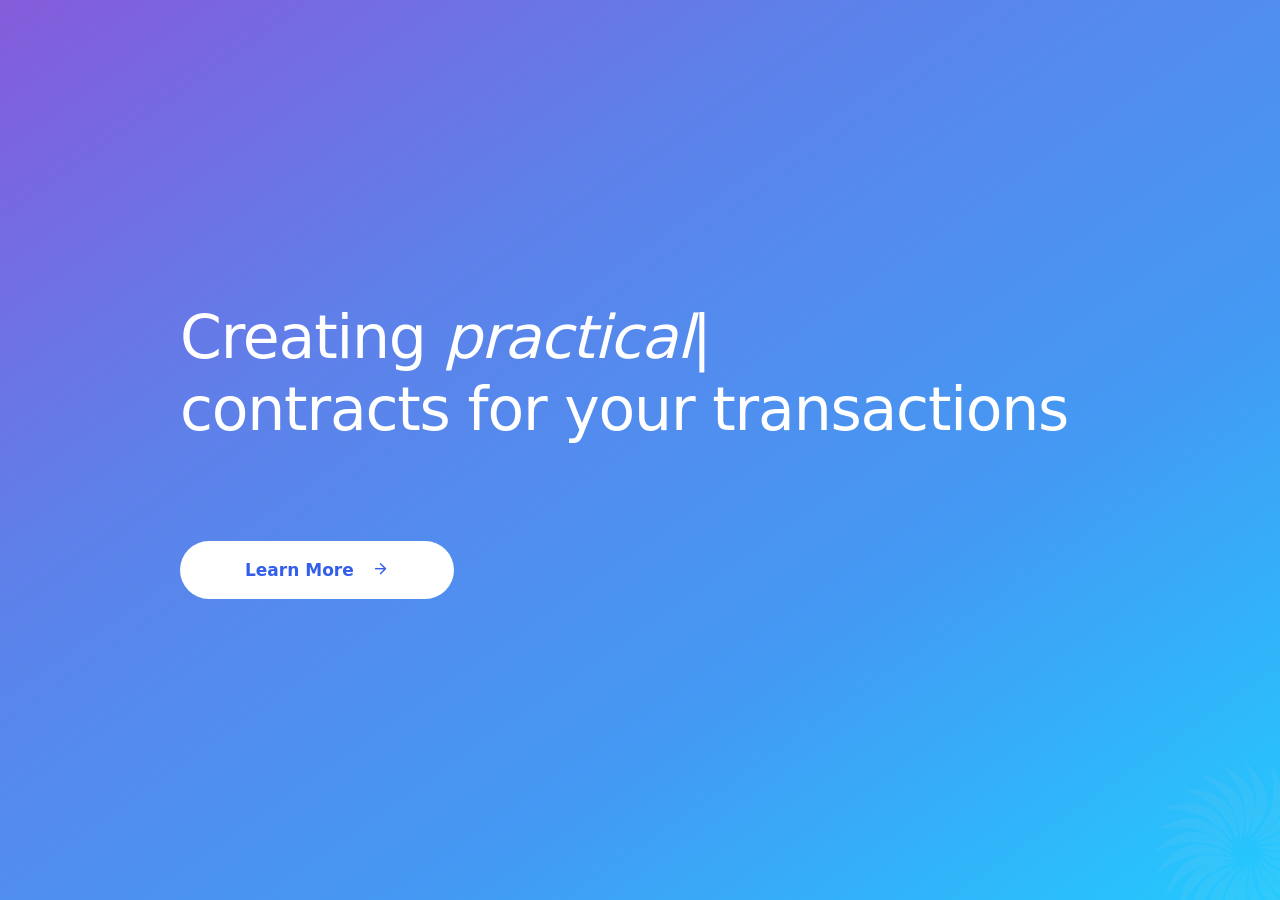
==== commit b1939d31: "Minor changes to navbar" ====
--- a/index.html
+++ b/index.html
@@ -25,15 +25,9 @@
     <title>Sarrah Borrey Law</title>
   </head>
   <body>
-
+  
     
       
-    
-        <!-- Brand -->
-        <!-- <a class="navbar-brand position-absolute top-0 right-0" href="./index.html">
-          <img src="./assets/img/brand.png" class="navbar-brand-img" alt="..." width="50px">
-        </a>
-         -->
     
 
     <!-- WELCOME -->
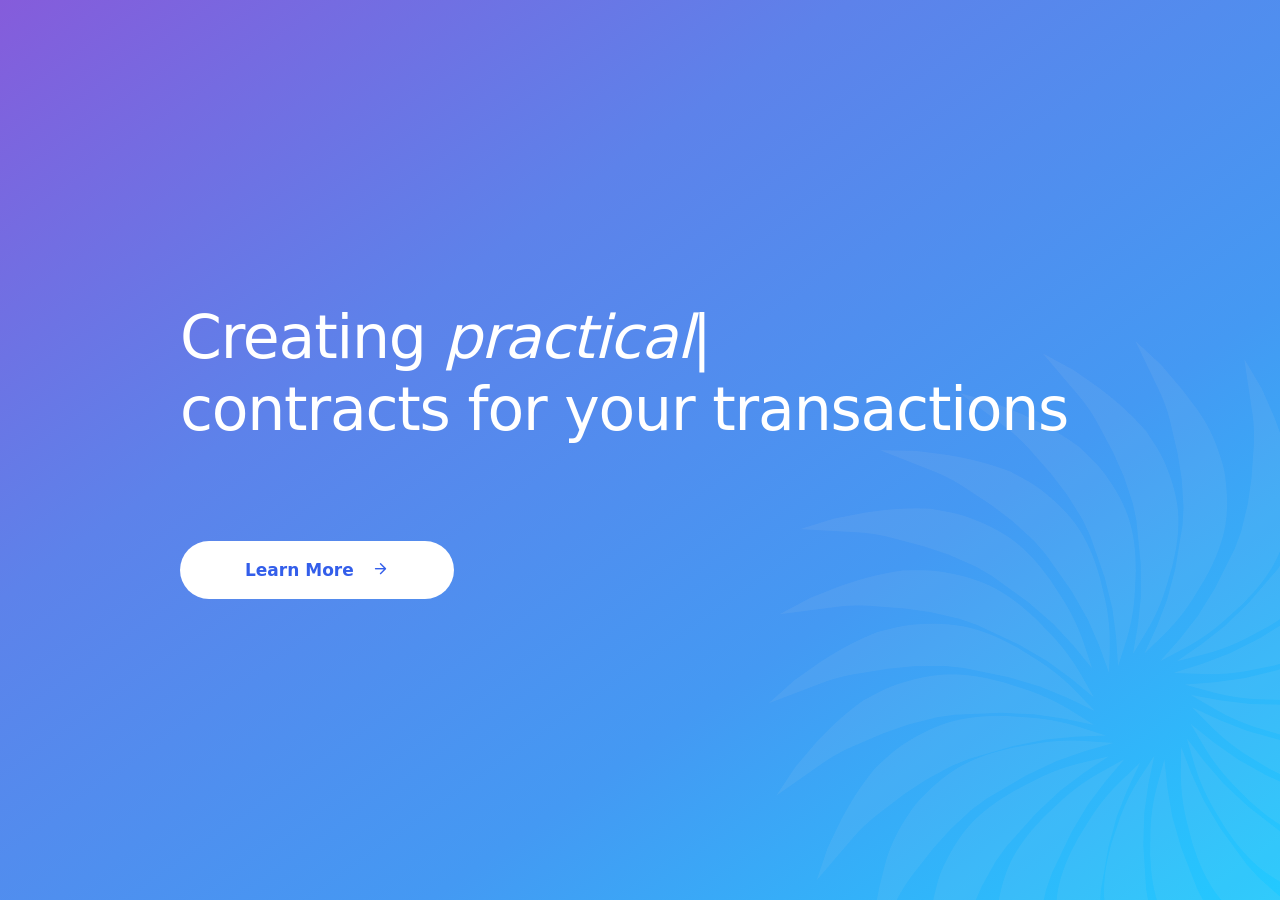
==== commit a0f0efb0: "fixed bug on index page" ====
--- a/index.html
+++ b/index.html
@@ -34,7 +34,7 @@
     <section class="vh-100 gradientbg d-flex align-items-center">
 
         <!-- Image -->
-        <img src="assets/img/Home/gearOutline.png" class="opacity-0 d-md-block d-none h-70 w-10 position-absolute end-0 bottom-0" alt="..." data-aos="fade-up" data-aos-delay="100">
+        <img src="assets/img/Home/gearOutline.png" class="opacity-0 d-md-block d-none h-70 w-60 position-absolute end-0 bottom-0" alt="..." data-aos="fade-up" data-aos-delay="100">
 
       <div class="container">
         <div class="align-items-center">
